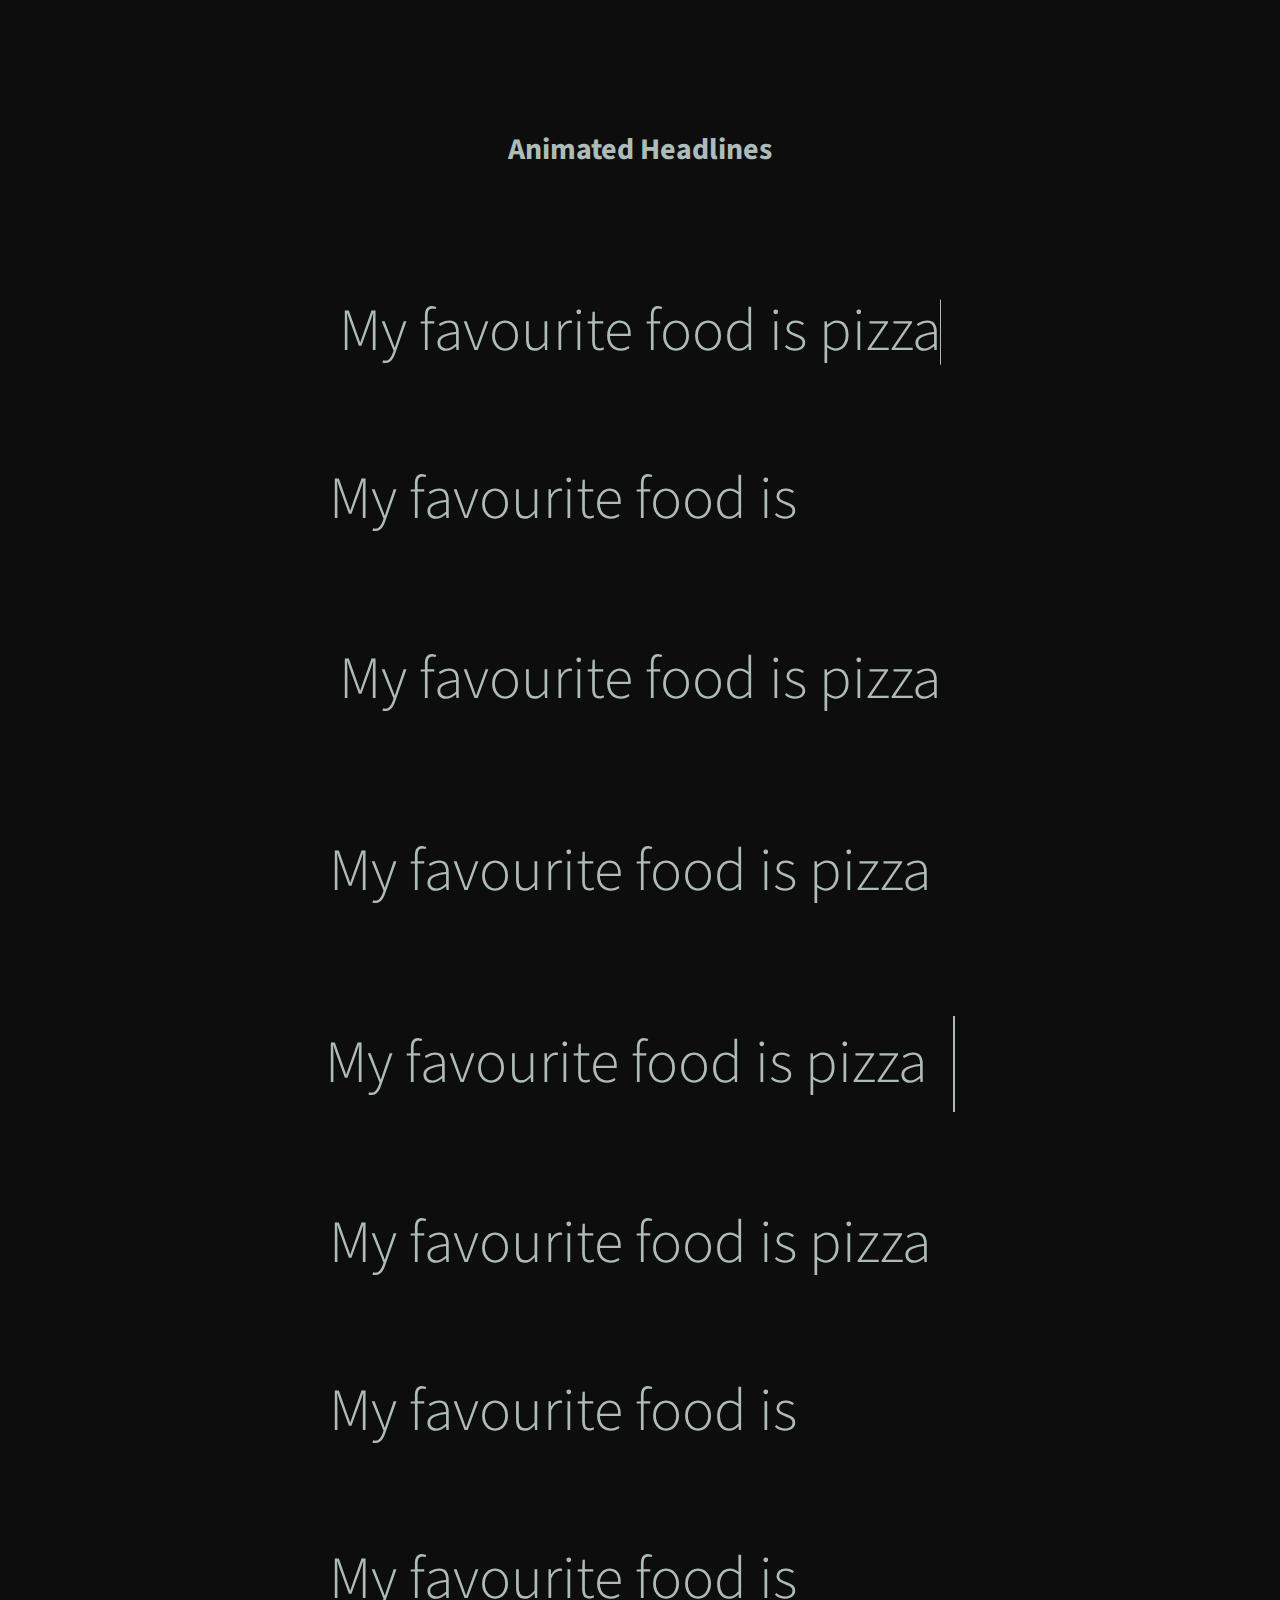
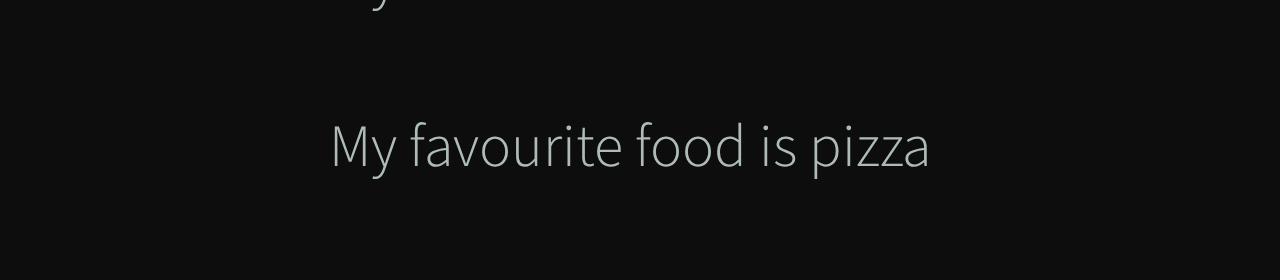
==== animated-headline/index.html @ 8345a582 "yes" ====
<!doctype html>
<html lang="en" class="no-js">
<head>
	<meta charset="UTF-8">
	<meta name="viewport" content="width=device-width, initial-scale=1">

	<link href='http://fonts.googleapis.com/css?family=Source+Sans+Pro:300,400,700' rel='stylesheet' type='text/css'>

	<link rel="stylesheet" href="css/reset.css"> <!-- CSS reset -->
	<link rel="stylesheet" href="css/styleheadline.css"> <!-- Resource style -->
	<script src="js/modernizr.js"></script> <!-- Modernizr -->
  	
	<title>Animated Headlines | CodyHouse</title>
</head>
<body>
	<section class="cd-title">
		<h1>Animated Headlines</h1>
	</section>
	
	
	<section class="cd-intro">
		<h1 class="cd-headline letters type">
			<span>My favourite food is</span> 
			<span class="cd-words-wrapper waiting">
				<b class="is-visible">pizza</b>
				<b>sushi</b>
				<b>steak</b>
			</span>
		</h1>
	</section> <!-- cd-intro -->
	<section class="cd-intro">
		<h1 class="cd-headline letters rotate-2">
			<span>My favourite food is</span> 
			<span class="cd-words-wrapper">
				<b class="is-visible">pizza</b>
				<b>sushi</b>
				<b>steak</b>
			</span>
		</h1>
	</section> <!-- cd-intro -->
	<section class="cd-intro">
		<h1 class="cd-headline loading-bar">
			<span>My favourite food is</span>
			<span class="cd-words-wrapper">
				<b class="is-visible">pizza</b>
				<b>sushi</b>
				<b>steak</b>
			</span>
		</h1>
	</section> <!-- cd-intro -->
	<section class="cd-intro">
		<h1 class="cd-headline slide">
			<span>My favourite food is</span>
			<span class="cd-words-wrapper">
				<b class="is-visible">pizza</b>
				<b>sushi</b>
				<b>steak</b>
			</span>
		</h1>
	</section> <!-- cd-intro -->
	<section class="cd-intro">
		<h1 class="cd-headline clip is-full-width">
			<span>My favourite food is</span>
			<span class="cd-words-wrapper">
				<b class="is-visible">pizza</b>
				<b>sushi</b>
				<b>steak</b>
			</span>
		</h1>
	</section> <!-- cd-intro -->
	<section class="cd-intro">
		<h1 class="cd-headline zoom">
			<span>My favourite food is</span>
			<span class="cd-words-wrapper">
				<b class="is-visible">pizza</b>
				<b>sushi</b>
				<b>steak</b>
			</span>
		</h1>
	</section> <!-- cd-intro -->
	<section class="cd-intro">
		<h1 class="cd-headline letters rotate-3">
			<span>My favourite food is</span> 
			<span class="cd-words-wrapper">
				<b class="is-visible">pizza</b>
				<b>sushi</b>
				<b>steak</b>
			</span>
		</h1>
	</section> <!-- cd-intro -->
	<section class="cd-intro">
		<h1 class="cd-headline letters scale">
			<span>My favourite food is</span> 
			<span class="cd-words-wrapper">
				<b class="is-visible">pizza</b>
				<b>sushi</b>
				<b>steak</b>
			</span>
		</h1>
	</section> <!-- cd-intro -->
	<section class="cd-intro">
		<h1 class="cd-headline push">
			<span>My favourite food is</span>
			<span class="cd-words-wrapper">
				<b class="is-visible">pizza</b>
				<b>sushi</b>
				<b>steak</b>
			</span>
		</h1>
	</section> <!-- cd-intro -->
<script src="js/jquery-2.1.1.js"></script>
<script src="js/main.js"></script> <!-- Resource jQuery -->
</body>
</html>
---- animated-headline/css/styleheadline.css ----
/* -------------------------------- 

Primary style

-------------------------------- */
*, *::after, *::before {
  -webkit-box-sizing: border-box;
  -moz-box-sizing: border-box;
  box-sizing: border-box;
}

html * {
  -webkit-font-smoothing: antialiased;
  -moz-osx-font-smoothing: grayscale;
}

html {
  font-size: 62.5%;
}

body {
  font-size: 1.6rem;
  font-family: "Source Sans Pro", sans-serif;
  color: #aebcb9;
  background-color: #0d0d0d;
}

a {
  text-decoration: none;
}

.cd-title {
  position: relative;
  height: 160px;
  line-height: 230px;
  text-align: center;
}
.cd-title h1 {
  font-size: 2.4rem;
  font-weight: 700;
}
@media only screen and (min-width: 768px) {
  .cd-title {
    line-height: 250px;
  }
}
@media only screen and (min-width: 1170px) {
  .cd-title {
    height: 200px;
    line-height: 300px;
  }
  .cd-title h1 {
    font-size: 3rem;
  }
}

.cd-intro {
  width: 90%;
  max-width: 768px;
  text-align: center;
}

.cd-intro {
  margin: 4em auto;
}
@media only screen and (min-width: 768px) {
  .cd-intro {
    margin: 5em auto;
  }
}
@media only screen and (min-width: 1170px) {
  .cd-intro {
    margin: 6em auto;
  }
}

.cd-headline {
  font-size: 3rem;
  line-height: 1.2;
}
@media only screen and (min-width: 768px) {
  .cd-headline {
    font-size: 4.4rem;
    font-weight: 300;
  }
}
@media only screen and (min-width: 1170px) {
  .cd-headline {
    font-size: 6rem;
  }
}

.cd-words-wrapper {
  display: inline-block;
  position: relative;
  text-align: left;
}
.cd-words-wrapper b {
  display: inline-block;
  position: absolute;
  white-space: nowrap;
  left: 0;
  top: 0;
}
.cd-words-wrapper b.is-visible {
  position: relative;
}
.no-js .cd-words-wrapper b {
  opacity: 0;
}
.no-js .cd-words-wrapper b.is-visible {
  opacity: 1;
}

/* -------------------------------- 

xrotate-1 

-------------------------------- */
.cd-headline.rotate-1 .cd-words-wrapper {
  -webkit-perspective: 300px;
  -moz-perspective: 300px;
  perspective: 300px;
}
.cd-headline.rotate-1 b {
  opacity: 0;
  -webkit-transform-origin: 50% 100%;
  -moz-transform-origin: 50% 100%;
  -ms-transform-origin: 50% 100%;
  -o-transform-origin: 50% 100%;
  transform-origin: 50% 100%;
  -webkit-transform: rotateX(180deg);
  -moz-transform: rotateX(180deg);
  -ms-transform: rotateX(180deg);
  -o-transform: rotateX(180deg);
  transform: rotateX(180deg);
}
.cd-headline.rotate-1 b.is-visible {
  opacity: 1;
  -webkit-transform: rotateX(0deg);
  -moz-transform: rotateX(0deg);
  -ms-transform: rotateX(0deg);
  -o-transform: rotateX(0deg);
  transform: rotateX(0deg);
  -webkit-animation: cd-rotate-1-in 1.2s;
  -moz-animation: cd-rotate-1-in 1.2s;
  animation: cd-rotate-1-in 1.2s;
}
.cd-headline.rotate-1 b.is-hidden {
  -webkit-transform: rotateX(180deg);
  -moz-transform: rotateX(180deg);
  -ms-transform: rotateX(180deg);
  -o-transform: rotateX(180deg);
  transform: rotateX(180deg);
  -webkit-animation: cd-rotate-1-out 1.2s;
  -moz-animation: cd-rotate-1-out 1.2s;
  animation: cd-rotate-1-out 1.2s;
}

@-webkit-keyframes cd-rotate-1-in {
  0% {
    -webkit-transform: rotateX(180deg);
    opacity: 0;
  }
  35% {
    -webkit-transform: rotateX(120deg);
    opacity: 0;
  }
  65% {
    opacity: 0;
  }
  100% {
    -webkit-transform: rotateX(360deg);
    opacity: 1;
  }
}
@-moz-keyframes cd-rotate-1-in {
  0% {
    -moz-transform: rotateX(180deg);
    opacity: 0;
  }
  35% {
    -moz-transform: rotateX(120deg);
    opacity: 0;
  }
  65% {
    opacity: 0;
  }
  100% {
    -moz-transform: rotateX(360deg);
    opacity: 1;
  }
}
@keyframes cd-rotate-1-in {
  0% {
    -webkit-transform: rotateX(180deg);
    -moz-transform: rotateX(180deg);
    -ms-transform: rotateX(180deg);
    -o-transform: rotateX(180deg);
    transform: rotateX(180deg);
    opacity: 0;
  }
  35% {
    -webkit-transform: rotateX(120deg);
    -moz-transform: rotateX(120deg);
    -ms-transform: rotateX(120deg);
    -o-transform: rotateX(120deg);
    transform: rotateX(120deg);
    opacity: 0;
  }
  65% {
    opacity: 0;
  }
  100% {
    -webkit-transform: rotateX(360deg);
    -moz-transform: rotateX(360deg);
    -ms-transform: rotateX(360deg);
    -o-transform: rotateX(360deg);
    transform: rotateX(360deg);
    opacity: 1;
  }
}
@-webkit-keyframes cd-rotate-1-out {
  0% {
    -webkit-transform: rotateX(0deg);
    opacity: 1;
  }
  35% {
    -webkit-transform: rotateX(-40deg);
    opacity: 1;
  }
  65% {
    opacity: 0;
  }
  100% {
    -webkit-transform: rotateX(180deg);
    opacity: 0;
  }
}
@-moz-keyframes cd-rotate-1-out {
  0% {
    -moz-transform: rotateX(0deg);
    opacity: 1;
  }
  35% {
    -moz-transform: rotateX(-40deg);
    opacity: 1;
  }
  65% {
    opacity: 0;
  }
  100% {
    -moz-transform: rotateX(180deg);
    opacity: 0;
  }
}
@keyframes cd-rotate-1-out {
  0% {
    -webkit-transform: rotateX(0deg);
    -moz-transform: rotateX(0deg);
    -ms-transform: rotateX(0deg);
    -o-transform: rotateX(0deg);
    transform: rotateX(0deg);
    opacity: 1;
  }
  35% {
    -webkit-transform: rotateX(-40deg);
    -moz-transform: rotateX(-40deg);
    -ms-transform: rotateX(-40deg);
    -o-transform: rotateX(-40deg);
    transform: rotateX(-40deg);
    opacity: 1;
  }
  65% {
    opacity: 0;
  }
  100% {
    -webkit-transform: rotateX(180deg);
    -moz-transform: rotateX(180deg);
    -ms-transform: rotateX(180deg);
    -o-transform: rotateX(180deg);
    transform: rotateX(180deg);
    opacity: 0;
  }
}
/* -------------------------------- 

xtype 

-------------------------------- */
.cd-headline.type .cd-words-wrapper {
  vertical-align: top;
  overflow: hidden;
}
.cd-headline.type .cd-words-wrapper::after {
  /* vertical bar */
  content: '';
  position: absolute;
  right: 0;
  top: 50%;
  bottom: auto;
  -webkit-transform: translateY(-50%);
  -moz-transform: translateY(-50%);
  -ms-transform: translateY(-50%);
  -o-transform: translateY(-50%);
  transform: translateY(-50%);
  height: 90%;
  width: 1px;
  background-color: #aebcb9;
}
.cd-headline.type .cd-words-wrapper.waiting::after {
  -webkit-animation: cd-pulse 1s infinite;
  -moz-animation: cd-pulse 1s infinite;
  animation: cd-pulse 1s infinite;
}
.cd-headline.type .cd-words-wrapper.selected {
  background-color: #aebcb9;
}
.cd-headline.type .cd-words-wrapper.selected::after {
  visibility: hidden;
}
.cd-headline.type .cd-words-wrapper.selected b {
  color: #0d0d0d;
}
.cd-headline.type b {
  visibility: hidden;
}
.cd-headline.type b.is-visible {
  visibility: visible;
}
.cd-headline.type i {
  position: absolute;
  visibility: hidden;
}
.cd-headline.type i.in {
  position: relative;
  visibility: visible;
}

@-webkit-keyframes cd-pulse {
  0% {
    -webkit-transform: translateY(-50%) scale(1);
    opacity: 1;
  }
  40% {
    -webkit-transform: translateY(-50%) scale(0.9);
    opacity: 0;
  }
  100% {
    -webkit-transform: translateY(-50%) scale(0);
    opacity: 0;
  }
}
@-moz-keyframes cd-pulse {
  0% {
    -moz-transform: translateY(-50%) scale(1);
    opacity: 1;
  }
  40% {
    -moz-transform: translateY(-50%) scale(0.9);
    opacity: 0;
  }
  100% {
    -moz-transform: translateY(-50%) scale(0);
    opacity: 0;
  }
}
@keyframes cd-pulse {
  0% {
    -webkit-transform: translateY(-50%) scale(1);
    -moz-transform: translateY(-50%) scale(1);
    -ms-transform: translateY(-50%) scale(1);
    -o-transform: translateY(-50%) scale(1);
    transform: translateY(-50%) scale(1);
    opacity: 1;
  }
  40% {
    -webkit-transform: translateY(-50%) scale(0.9);
    -moz-transform: translateY(-50%) scale(0.9);
    -ms-transform: translateY(-50%) scale(0.9);
    -o-transform: translateY(-50%) scale(0.9);
    transform: translateY(-50%) scale(0.9);
    opacity: 0;
  }
  100% {
    -webkit-transform: translateY(-50%) scale(0);
    -moz-transform: translateY(-50%) scale(0);
    -ms-transform: translateY(-50%) scale(0);
    -o-transform: translateY(-50%) scale(0);
    transform: translateY(-50%) scale(0);
    opacity: 0;
  }
}
/* -------------------------------- 

xrotate-2 

-------------------------------- */
.cd-headline.rotate-2 .cd-words-wrapper {
  -webkit-perspective: 300px;
  -moz-perspective: 300px;
  perspective: 300px;
}
.cd-headline.rotate-2 i, .cd-headline.rotate-2 em {
  display: inline-block;
  -webkit-backface-visibility: hidden;
  backface-visibility: hidden;
}
.cd-headline.rotate-2 b {
  opacity: 0;
}
.cd-headline.rotate-2 i {
  -webkit-transform-style: preserve-3d;
  -moz-transform-style: preserve-3d;
  -ms-transform-style: preserve-3d;
  -o-transform-style: preserve-3d;
  transform-style: preserve-3d;
  -webkit-transform: translateZ(-20px) rotateX(90deg);
  -moz-transform: translateZ(-20px) rotateX(90deg);
  -ms-transform: translateZ(-20px) rotateX(90deg);
  -o-transform: translateZ(-20px) rotateX(90deg);
  transform: translateZ(-20px) rotateX(90deg);
  opacity: 0;
}
.is-visible .cd-headline.rotate-2 i {
  opacity: 1;
}
.cd-headline.rotate-2 i.in {
  -webkit-animation: cd-rotate-2-in 0.4s forwards;
  -moz-animation: cd-rotate-2-in 0.4s forwards;
  animation: cd-rotate-2-in 0.4s forwards;
}
.cd-headline.rotate-2 i.out {
  -webkit-animation: cd-rotate-2-out 0.4s forwards;
  -moz-animation: cd-rotate-2-out 0.4s forwards;
  animation: cd-rotate-2-out 0.4s forwards;
}
.cd-headline.rotate-2 em {
  -webkit-transform: translateZ(20px);
  -moz-transform: translateZ(20px);
  -ms-transform: translateZ(20px);
  -o-transform: translateZ(20px);
  transform: translateZ(20px);
}

.no-csstransitions .cd-headline.rotate-2 i {
  -webkit-transform: rotateX(0deg);
  -moz-transform: rotateX(0deg);
  -ms-transform: rotateX(0deg);
  -o-transform: rotateX(0deg);
  transform: rotateX(0deg);
  opacity: 0;
}
.no-csstransitions .cd-headline.rotate-2 i em {
  -webkit-transform: scale(1);
  -moz-transform: scale(1);
  -ms-transform: scale(1);
  -o-transform: scale(1);
  transform: scale(1);
}

.no-csstransitions .cd-headline.rotate-2 .is-visible i {
  opacity: 1;
}

@-webkit-keyframes cd-rotate-2-in {
  0% {
    opacity: 0;
    -webkit-transform: translateZ(-20px) rotateX(90deg);
  }
  60% {
    opacity: 1;
    -webkit-transform: translateZ(-20px) rotateX(-10deg);
  }
  100% {
    opacity: 1;
    -webkit-transform: translateZ(-20px) rotateX(0deg);
  }
}
@-moz-keyframes cd-rotate-2-in {
  0% {
    opacity: 0;
    -moz-transform: translateZ(-20px) rotateX(90deg);
  }
  60% {
    opacity: 1;
    -moz-transform: translateZ(-20px) rotateX(-10deg);
  }
  100% {
    opacity: 1;
    -moz-transform: translateZ(-20px) rotateX(0deg);
  }
}
@keyframes cd-rotate-2-in {
  0% {
    opacity: 0;
    -webkit-transform: translateZ(-20px) rotateX(90deg);
    -moz-transform: translateZ(-20px) rotateX(90deg);
    -ms-transform: translateZ(-20px) rotateX(90deg);
    -o-transform: translateZ(-20px) rotateX(90deg);
    transform: translateZ(-20px) rotateX(90deg);
  }
  60% {
    opacity: 1;
    -webkit-transform: translateZ(-20px) rotateX(-10deg);
    -moz-transform: translateZ(-20px) rotateX(-10deg);
    -ms-transform: translateZ(-20px) rotateX(-10deg);
    -o-transform: translateZ(-20px) rotateX(-10deg);
    transform: translateZ(-20px) rotateX(-10deg);
  }
  100% {
    opacity: 1;
    -webkit-transform: translateZ(-20px) rotateX(0deg);
    -moz-transform: translateZ(-20px) rotateX(0deg);
    -ms-transform: translateZ(-20px) rotateX(0deg);
    -o-transform: translateZ(-20px) rotateX(0deg);
    transform: translateZ(-20px) rotateX(0deg);
  }
}
@-webkit-keyframes cd-rotate-2-out {
  0% {
    opacity: 1;
    -webkit-transform: translateZ(-20px) rotateX(0);
  }
  60% {
    opacity: 0;
    -webkit-transform: translateZ(-20px) rotateX(-100deg);
  }
  100% {
    opacity: 0;
    -webkit-transform: translateZ(-20px) rotateX(-90deg);
  }
}
@-moz-keyframes cd-rotate-2-out {
  0% {
    opacity: 1;
    -moz-transform: translateZ(-20px) rotateX(0);
  }
  60% {
    opacity: 0;
    -moz-transform: translateZ(-20px) rotateX(-100deg);
  }
  100% {
    opacity: 0;
    -moz-transform: translateZ(-20px) rotateX(-90deg);
  }
}
@keyframes cd-rotate-2-out {
  0% {
    opacity: 1;
    -webkit-transform: translateZ(-20px) rotateX(0);
    -moz-transform: translateZ(-20px) rotateX(0);
    -ms-transform: translateZ(-20px) rotateX(0);
    -o-transform: translateZ(-20px) rotateX(0);
    transform: translateZ(-20px) rotateX(0);
  }
  60% {
    opacity: 0;
    -webkit-transform: translateZ(-20px) rotateX(-100deg);
    -moz-transform: translateZ(-20px) rotateX(-100deg);
    -ms-transform: translateZ(-20px) rotateX(-100deg);
    -o-transform: translateZ(-20px) rotateX(-100deg);
    transform: translateZ(-20px) rotateX(-100deg);
  }
  100% {
    opacity: 0;
    -webkit-transform: translateZ(-20px) rotateX(-90deg);
    -moz-transform: translateZ(-20px) rotateX(-90deg);
    -ms-transform: translateZ(-20px) rotateX(-90deg);
    -o-transform: translateZ(-20px) rotateX(-90deg);
    transform: translateZ(-20px) rotateX(-90deg);
  }
}
/* -------------------------------- 

xloading-bar 

-------------------------------- */
.cd-headline.loading-bar span {
  display: inline-block;
  padding: .2em 0;
}
.cd-headline.loading-bar .cd-words-wrapper {
  overflow: hidden;
  vertical-align: top;
}
.cd-headline.loading-bar .cd-words-wrapper::after {
  /* loading bar */
  content: '';
  position: absolute;
  left: 0;
  bottom: 0;
  height: 3px;
  width: 0;
  background: #0096a7;
  z-index: 2;
  -webkit-transition: width 0.3s -0.1s;
  -moz-transition: width 0.3s -0.1s;
  transition: width 0.3s -0.1s;
}
.cd-headline.loading-bar .cd-words-wrapper.is-loading::after {
  width: 100%;
  -webkit-transition: width 3s;
  -moz-transition: width 3s;
  transition: width 3s;
}
.cd-headline.loading-bar b {
  top: .2em;
  opacity: 0;
  -webkit-transition: opacity 0.3s;
  -moz-transition: opacity 0.3s;
  transition: opacity 0.3s;
}
.cd-headline.loading-bar b.is-visible {
  opacity: 1;
  top: 0;
}

/* -------------------------------- 

xslide 

-------------------------------- */
.cd-headline.slide span {
  display: inline-block;
  padding: .2em 0;
}
.cd-headline.slide .cd-words-wrapper {
  overflow: hidden;
  vertical-align: top;
}
.cd-headline.slide b {
  opacity: 0;
  top: .2em;
}
.cd-headline.slide b.is-visible {
  top: 0;
  opacity: 1;
  -webkit-animation: slide-in 0.6s;
  -moz-animation: slide-in 0.6s;
  animation: slide-in 0.6s;
}
.cd-headline.slide b.is-hidden {
  -webkit-animation: slide-out 0.6s;
  -moz-animation: slide-out 0.6s;
  animation: slide-out 0.6s;
}

@-webkit-keyframes slide-in {
  0% {
    opacity: 0;
    -webkit-transform: translateY(-100%);
  }
  60% {
    opacity: 1;
    -webkit-transform: translateY(20%);
  }
  100% {
    opacity: 1;
    -webkit-transform: translateY(0);
  }
}
@-moz-keyframes slide-in {
  0% {
    opacity: 0;
    -moz-transform: translateY(-100%);
  }
  60% {
    opacity: 1;
    -moz-transform: translateY(20%);
  }
  100% {
    opacity: 1;
    -moz-transform: translateY(0);
  }
}
@keyframes slide-in {
  0% {
    opacity: 0;
    -webkit-transform: translateY(-100%);
    -moz-transform: translateY(-100%);
    -ms-transform: translateY(-100%);
    -o-transform: translateY(-100%);
    transform: translateY(-100%);
  }
  60% {
    opacity: 1;
    -webkit-transform: translateY(20%);
    -moz-transform: translateY(20%);
    -ms-transform: translateY(20%);
    -o-transform: translateY(20%);
    transform: translateY(20%);
  }
  100% {
    opacity: 1;
    -webkit-transform: translateY(0);
    -moz-transform: translateY(0);
    -ms-transform: translateY(0);
    -o-transform: translateY(0);
    transform: translateY(0);
  }
}
@-webkit-keyframes slide-out {
  0% {
    opacity: 1;
    -webkit-transform: translateY(0);
  }
  60% {
    opacity: 0;
    -webkit-transform: translateY(120%);
  }
  100% {
    opacity: 0;
    -webkit-transform: translateY(100%);
  }
}
@-moz-keyframes slide-out {
  0% {
    opacity: 1;
    -moz-transform: translateY(0);
  }
  60% {
    opacity: 0;
    -moz-transform: translateY(120%);
  }
  100% {
    opacity: 0;
    -moz-transform: translateY(100%);
  }
}
@keyframes slide-out {
  0% {
    opacity: 1;
    -webkit-transform: translateY(0);
    -moz-transform: translateY(0);
    -ms-transform: translateY(0);
    -o-transform: translateY(0);
    transform: translateY(0);
  }
  60% {
    opacity: 0;
    -webkit-transform: translateY(120%);
    -moz-transform: translateY(120%);
    -ms-transform: translateY(120%);
    -o-transform: translateY(120%);
    transform: translateY(120%);
  }
  100% {
    opacity: 0;
    -webkit-transform: translateY(100%);
    -moz-transform: translateY(100%);
    -ms-transform: translateY(100%);
    -o-transform: translateY(100%);
    transform: translateY(100%);
  }
}
/* -------------------------------- 

xclip 

-------------------------------- */
.cd-headline.clip span {
  display: inline-block;
  padding: .2em 0;
}
.cd-headline.clip .cd-words-wrapper {
  overflow: hidden;
  vertical-align: top;
}
.cd-headline.clip .cd-words-wrapper::after {
  /* line */
  content: '';
  position: absolute;
  top: 0;
  right: 0;
  width: 2px;
  height: 100%;
  background-color: #aebcb9;
}
.cd-headline.clip b {
  opacity: 0;
}
.cd-headline.clip b.is-visible {
  opacity: 1;
}

/* -------------------------------- 

xzoom 

-------------------------------- */
.cd-headline.zoom .cd-words-wrapper {
  -webkit-perspective: 300px;
  -moz-perspective: 300px;
  perspective: 300px;
}
.cd-headline.zoom b {
  opacity: 0;
}
.cd-headline.zoom b.is-visible {
  opacity: 1;
  -webkit-animation: zoom-in 0.8s;
  -moz-animation: zoom-in 0.8s;
  animation: zoom-in 0.8s;
}
.cd-headline.zoom b.is-hidden {
  -webkit-animation: zoom-out 0.8s;
  -moz-animation: zoom-out 0.8s;
  animation: zoom-out 0.8s;
}

@-webkit-keyframes zoom-in {
  0% {
    opacity: 0;
    -webkit-transform: translateZ(100px);
  }
  100% {
    opacity: 1;
    -webkit-transform: translateZ(0);
  }
}
@-moz-keyframes zoom-in {
  0% {
    opacity: 0;
    -moz-transform: translateZ(100px);
  }
  100% {
    opacity: 1;
    -moz-transform: translateZ(0);
  }
}
@keyframes zoom-in {
  0% {
    opacity: 0;
    -webkit-transform: translateZ(100px);
    -moz-transform: translateZ(100px);
    -ms-transform: translateZ(100px);
    -o-transform: translateZ(100px);
    transform: translateZ(100px);
  }
  100% {
    opacity: 1;
    -webkit-transform: translateZ(0);
    -moz-transform: translateZ(0);
    -ms-transform: translateZ(0);
    -o-transform: translateZ(0);
    transform: translateZ(0);
  }
}
@-webkit-keyframes zoom-out {
  0% {
    opacity: 1;
    -webkit-transform: translateZ(0);
  }
  100% {
    opacity: 0;
    -webkit-transform: translateZ(-100px);
  }
}
@-moz-keyframes zoom-out {
  0% {
    opacity: 1;
    -moz-transform: translateZ(0);
  }
  100% {
    opacity: 0;
    -moz-transform: translateZ(-100px);
  }
}
@keyframes zoom-out {
  0% {
    opacity: 1;
    -webkit-transform: translateZ(0);
    -moz-transform: translateZ(0);
    -ms-transform: translateZ(0);
    -o-transform: translateZ(0);
    transform: translateZ(0);
  }
  100% {
    opacity: 0;
    -webkit-transform: translateZ(-100px);
    -moz-transform: translateZ(-100px);
    -ms-transform: translateZ(-100px);
    -o-transform: translateZ(-100px);
    transform: translateZ(-100px);
  }
}
/* -------------------------------- 

xrotate-3 

-------------------------------- */
.cd-headline.rotate-3 .cd-words-wrapper {
  -webkit-perspective: 300px;
  -moz-perspective: 300px;
  perspective: 300px;
}
.cd-headline.rotate-3 b {
  opacity: 0;
}
.cd-headline.rotate-3 i {
  display: inline-block;
  -webkit-transform: rotateY(180deg);
  -moz-transform: rotateY(180deg);
  -ms-transform: rotateY(180deg);
  -o-transform: rotateY(180deg);
  transform: rotateY(180deg);
  -webkit-backface-visibility: hidden;
  backface-visibility: hidden;
}
.is-visible .cd-headline.rotate-3 i {
  -webkit-transform: rotateY(0deg);
  -moz-transform: rotateY(0deg);
  -ms-transform: rotateY(0deg);
  -o-transform: rotateY(0deg);
  transform: rotateY(0deg);
}
.cd-headline.rotate-3 i.in {
  -webkit-animation: cd-rotate-3-in 0.6s forwards;
  -moz-animation: cd-rotate-3-in 0.6s forwards;
  animation: cd-rotate-3-in 0.6s forwards;
}
.cd-headline.rotate-3 i.out {
  -webkit-animation: cd-rotate-3-out 0.6s forwards;
  -moz-animation: cd-rotate-3-out 0.6s forwards;
  animation: cd-rotate-3-out 0.6s forwards;
}

.no-csstransitions .cd-headline.rotate-3 i {
  -webkit-transform: rotateY(0deg);
  -moz-transform: rotateY(0deg);
  -ms-transform: rotateY(0deg);
  -o-transform: rotateY(0deg);
  transform: rotateY(0deg);
  opacity: 0;
}

.no-csstransitions .cd-headline.rotate-3 .is-visible i {
  opacity: 1;
}

@-webkit-keyframes cd-rotate-3-in {
  0% {
    -webkit-transform: rotateY(180deg);
  }
  100% {
    -webkit-transform: rotateY(0deg);
  }
}
@-moz-keyframes cd-rotate-3-in {
  0% {
    -moz-transform: rotateY(180deg);
  }
  100% {
    -moz-transform: rotateY(0deg);
  }
}
@keyframes cd-rotate-3-in {
  0% {
    -webkit-transform: rotateY(180deg);
    -moz-transform: rotateY(180deg);
    -ms-transform: rotateY(180deg);
    -o-transform: rotateY(180deg);
    transform: rotateY(180deg);
  }
  100% {
    -webkit-transform: rotateY(0deg);
    -moz-transform: rotateY(0deg);
    -ms-transform: rotateY(0deg);
    -o-transform: rotateY(0deg);
    transform: rotateY(0deg);
  }
}
@-webkit-keyframes cd-rotate-3-out {
  0% {
    -webkit-transform: rotateY(0);
  }
  100% {
    -webkit-transform: rotateY(-180deg);
  }
}
@-moz-keyframes cd-rotate-3-out {
  0% {
    -moz-transform: rotateY(0);
  }
  100% {
    -moz-transform: rotateY(-180deg);
  }
}
@keyframes cd-rotate-3-out {
  0% {
    -webkit-transform: rotateY(0);
    -moz-transform: rotateY(0);
    -ms-transform: rotateY(0);
    -o-transform: rotateY(0);
    transform: rotateY(0);
  }
  100% {
    -webkit-transform: rotateY(-180deg);
    -moz-transform: rotateY(-180deg);
    -ms-transform: rotateY(-180deg);
    -o-transform: rotateY(-180deg);
    transform: rotateY(-180deg);
  }
}
/* -------------------------------- 

xscale 

-------------------------------- */
.cd-headline.scale b {
  opacity: 0;
}
.cd-headline.scale i {
  display: inline-block;
  opacity: 0;
  -webkit-transform: scale(0);
  -moz-transform: scale(0);
  -ms-transform: scale(0);
  -o-transform: scale(0);
  transform: scale(0);
}
.is-visible .cd-headline.scale i {
  opacity: 1;
}
.cd-headline.scale i.in {
  -webkit-animation: scale-up 0.6s forwards;
  -moz-animation: scale-up 0.6s forwards;
  animation: scale-up 0.6s forwards;
}
.cd-headline.scale i.out {
  -webkit-animation: scale-down 0.6s forwards;
  -moz-animation: scale-down 0.6s forwards;
  animation: scale-down 0.6s forwards;
}

.no-csstransitions .cd-headline.scale i {
  -webkit-transform: scale(1);
  -moz-transform: scale(1);
  -ms-transform: scale(1);
  -o-transform: scale(1);
  transform: scale(1);
  opacity: 0;
}

.no-csstransitions .cd-headline.scale .is-visible i {
  opacity: 1;
}

@-webkit-keyframes scale-up {
  0% {
    -webkit-transform: scale(0);
    opacity: 0;
  }
  60% {
    -webkit-transform: scale(1.2);
    opacity: 1;
  }
  100% {
    -webkit-transform: scale(1);
    opacity: 1;
  }
}
@-moz-keyframes scale-up {
  0% {
    -moz-transform: scale(0);
    opacity: 0;
  }
  60% {
    -moz-transform: scale(1.2);
    opacity: 1;
  }
  100% {
    -moz-transform: scale(1);
    opacity: 1;
  }
}
@keyframes scale-up {
  0% {
    -webkit-transform: scale(0);
    -moz-transform: scale(0);
    -ms-transform: scale(0);
    -o-transform: scale(0);
    transform: scale(0);
    opacity: 0;
  }
  60% {
    -webkit-transform: scale(1.2);
    -moz-transform: scale(1.2);
    -ms-transform: scale(1.2);
    -o-transform: scale(1.2);
    transform: scale(1.2);
    opacity: 1;
  }
  100% {
    -webkit-transform: scale(1);
    -moz-transform: scale(1);
    -ms-transform: scale(1);
    -o-transform: scale(1);
    transform: scale(1);
    opacity: 1;
  }
}
@-webkit-keyframes scale-down {
  0% {
    -webkit-transform: scale(1);
    opacity: 1;
  }
  60% {
    -webkit-transform: scale(0);
    opacity: 0;
  }
}
@-moz-keyframes scale-down {
  0% {
    -moz-transform: scale(1);
    opacity: 1;
  }
  60% {
    -moz-transform: scale(0);
    opacity: 0;
  }
}
@keyframes scale-down {
  0% {
    -webkit-transform: scale(1);
    -moz-transform: scale(1);
    -ms-transform: scale(1);
    -o-transform: scale(1);
    transform: scale(1);
    opacity: 1;
  }
  60% {
    -webkit-transform: scale(0);
    -moz-transform: scale(0);
    -ms-transform: scale(0);
    -o-transform: scale(0);
    transform: scale(0);
    opacity: 0;
  }
}
/* -------------------------------- 

xpush 

-------------------------------- */
.cd-headline.push b {
  opacity: 0;
}
.cd-headline.push b.is-visible {
  opacity: 1;
  -webkit-animation: push-in 0.6s;
  -moz-animation: push-in 0.6s;
  animation: push-in 0.6s;
}
.cd-headline.push b.is-hidden {
  -webkit-animation: push-out 0.6s;
  -moz-animation: push-out 0.6s;
  animation: push-out 0.6s;
}

@-webkit-keyframes push-in {
  0% {
    opacity: 0;
    -webkit-transform: translateX(-100%);
  }
  60% {
    opacity: 1;
    -webkit-transform: translateX(10%);
  }
  100% {
    opacity: 1;
    -webkit-transform: translateX(0);
  }
}
@-moz-keyframes push-in {
  0% {
    opacity: 0;
    -moz-transform: translateX(-100%);
  }
  60% {
    opacity: 1;
    -moz-transform: translateX(10%);
  }
  100% {
    opacity: 1;
    -moz-transform: translateX(0);
  }
}
@keyframes push-in {
  0% {
    opacity: 0;
    -webkit-transform: translateX(-100%);
    -moz-transform: translateX(-100%);
    -ms-transform: translateX(-100%);
    -o-transform: translateX(-100%);
    transform: translateX(-100%);
  }
  60% {
    opacity: 1;
    -webkit-transform: translateX(10%);
    -moz-transform: translateX(10%);
    -ms-transform: translateX(10%);
    -o-transform: translateX(10%);
    transform: translateX(10%);
  }
  100% {
    opacity: 1;
    -webkit-transform: translateX(0);
    -moz-transform: translateX(0);
    -ms-transform: translateX(0);
    -o-transform: translateX(0);
    transform: translateX(0);
  }
}
@-webkit-keyframes push-out {
  0% {
    opacity: 1;
    -webkit-transform: translateX(0);
  }
  60% {
    opacity: 0;
    -webkit-transform: translateX(110%);
  }
  100% {
    opacity: 0;
    -webkit-transform: translateX(100%);
  }
}
@-moz-keyframes push-out {
  0% {
    opacity: 1;
    -moz-transform: translateX(0);
  }
  60% {
    opacity: 0;
    -moz-transform: translateX(110%);
  }
  100% {
    opacity: 0;
    -moz-transform: translateX(100%);
  }
}
@keyframes push-out {
  0% {
    opacity: 1;
    -webkit-transform: translateX(0);
    -moz-transform: translateX(0);
    -ms-transform: translateX(0);
    -o-transform: translateX(0);
    transform: translateX(0);
  }
  60% {
    opacity: 0;
    -webkit-transform: translateX(110%);
    -moz-transform: translateX(110%);
    -ms-transform: translateX(110%);
    -o-transform: translateX(110%);
    transform: translateX(110%);
  }
  100% {
    opacity: 0;
    -webkit-transform: translateX(100%);
    -moz-transform: translateX(100%);
    -ms-transform: translateX(100%);
    -o-transform: translateX(100%);
    transform: translateX(100%);
  }
}
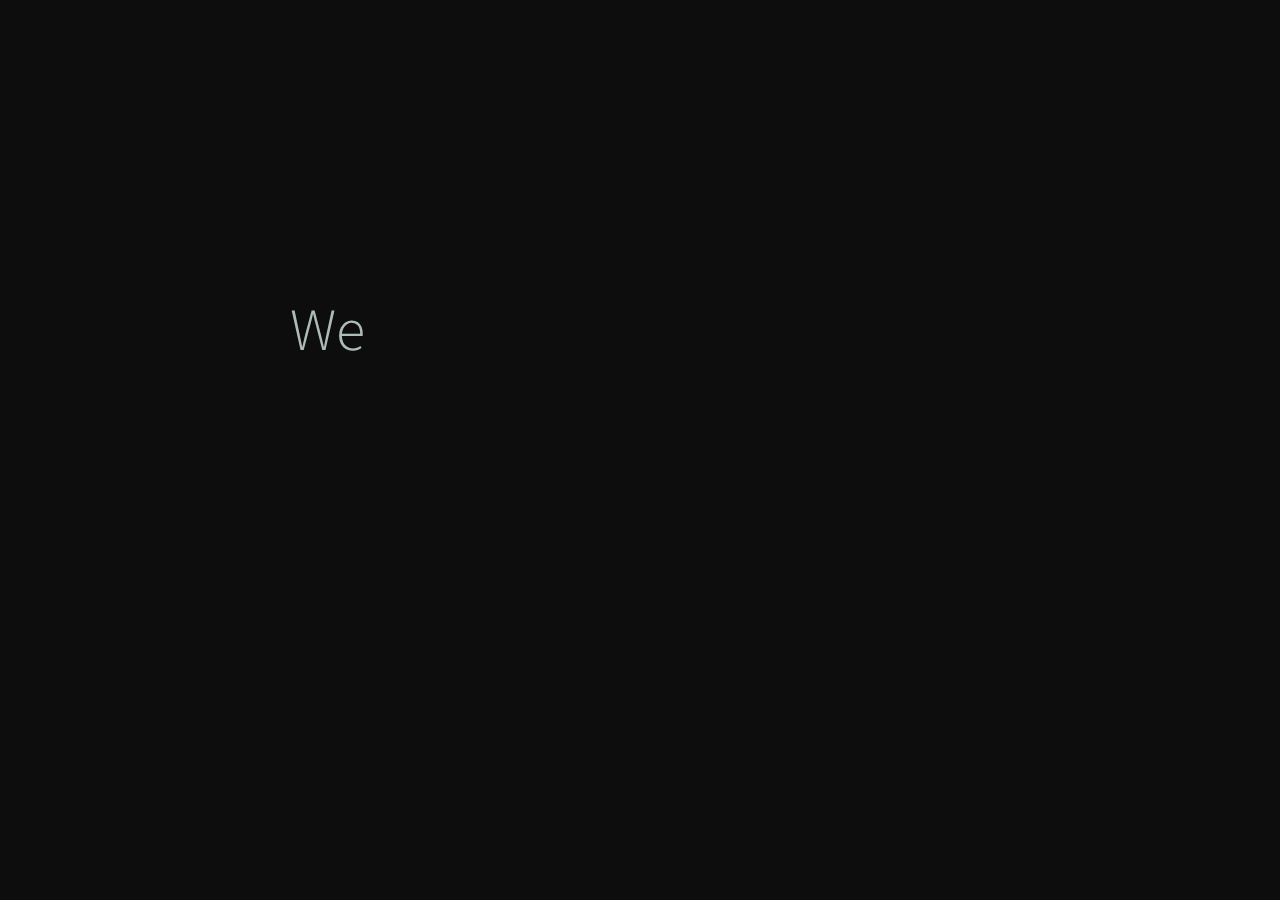
==== commit 7744fa9e: "q onda" ====
--- a/animated-headline/index.html
+++ b/animated-headline/index.html
@@ -14,100 +14,25 @@
 </head>
 <body>
 	<section class="cd-title">
-		<h1>Animated Headlines</h1>
-	</section>
-	
-	
+		
+	</section> <!-- cd-intro -->
 	<section class="cd-intro">
-		<h1 class="cd-headline letters type">
-			<span>My favourite food is</span> 
-			<span class="cd-words-wrapper waiting">
-				<b class="is-visible">pizza</b>
-				<b>sushi</b>
-				<b>steak</b>
+		<h1 class="cd-headline letters rotate-2">
+			<span>We </span> 
+			<span class="cd-words-wrapper">
+				<b class="is-visible">design hardware</b>
+				<b>build products</b>
+				<b>code our fingers out</b>
+				<b>connect things to the web</b>
+				<b>create native apps</b>
+				<b>deliver happiness</b>
+				<b>like BIG challenges</b>
+				<b>excel</b>
 			</span>
 		</h1>
 	</section> <!-- cd-intro -->
-	<section class="cd-intro">
-		<h1 class="cd-headline letters rotate-2">
-			<span>My favourite food is</span> 
-			<span class="cd-words-wrapper">
-				<b class="is-visible">pizza</b>
-				<b>sushi</b>
-				<b>steak</b>
-			</span>
-		</h1>
-	</section> <!-- cd-intro -->
-	<section class="cd-intro">
-		<h1 class="cd-headline loading-bar">
-			<span>My favourite food is</span>
-			<span class="cd-words-wrapper">
-				<b class="is-visible">pizza</b>
-				<b>sushi</b>
-				<b>steak</b>
-			</span>
-		</h1>
-	</section> <!-- cd-intro -->
-	<section class="cd-intro">
-		<h1 class="cd-headline slide">
-			<span>My favourite food is</span>
-			<span class="cd-words-wrapper">
-				<b class="is-visible">pizza</b>
-				<b>sushi</b>
-				<b>steak</b>
-			</span>
-		</h1>
-	</section> <!-- cd-intro -->
-	<section class="cd-intro">
-		<h1 class="cd-headline clip is-full-width">
-			<span>My favourite food is</span>
-			<span class="cd-words-wrapper">
-				<b class="is-visible">pizza</b>
-				<b>sushi</b>
-				<b>steak</b>
-			</span>
-		</h1>
-	</section> <!-- cd-intro -->
-	<section class="cd-intro">
-		<h1 class="cd-headline zoom">
-			<span>My favourite food is</span>
-			<span class="cd-words-wrapper">
-				<b class="is-visible">pizza</b>
-				<b>sushi</b>
-				<b>steak</b>
-			</span>
-		</h1>
-	</section> <!-- cd-intro -->
-	<section class="cd-intro">
-		<h1 class="cd-headline letters rotate-3">
-			<span>My favourite food is</span> 
-			<span class="cd-words-wrapper">
-				<b class="is-visible">pizza</b>
-				<b>sushi</b>
-				<b>steak</b>
-			</span>
-		</h1>
-	</section> <!-- cd-intro -->
-	<section class="cd-intro">
-		<h1 class="cd-headline letters scale">
-			<span>My favourite food is</span> 
-			<span class="cd-words-wrapper">
-				<b class="is-visible">pizza</b>
-				<b>sushi</b>
-				<b>steak</b>
-			</span>
-		</h1>
-	</section> <!-- cd-intro -->
-	<section class="cd-intro">
-		<h1 class="cd-headline push">
-			<span>My favourite food is</span>
-			<span class="cd-words-wrapper">
-				<b class="is-visible">pizza</b>
-				<b>sushi</b>
-				<b>steak</b>
-			</span>
-		</h1>
-	</section> <!-- cd-intro -->
+	
+	
 <script src="js/jquery-2.1.1.js"></script>
 <script src="js/main.js"></script> <!-- Resource jQuery -->
 </body>
